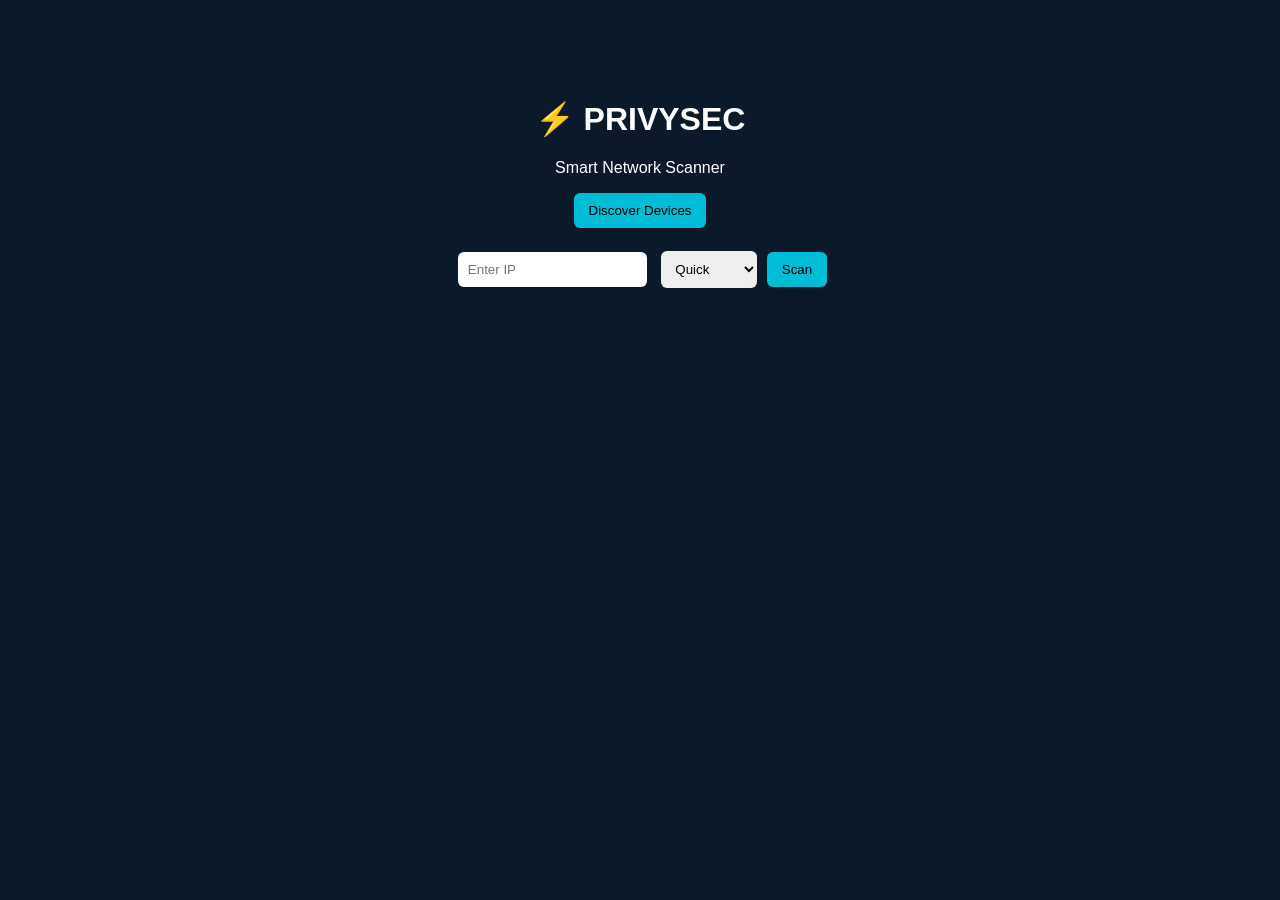
==== templates/index.html @ 0759f747 "all improved files , with web interface and new cli modes" ====
<!DOCTYPE html>
<html>
<head>
    <title>PRIVYSEC</title>
    <link rel="stylesheet" href="/static/style.css">
</head>
<body>

<div class="center-box">
    <h1>⚡ PRIVYSEC</h1>
    <p>Smart Network Scanner</p>

    <!-- DISCOVER -->
    <form action="/discover">
        <button class="btn">Discover Devices</button>
    </form>

    <br>

    <!-- DIRECT SCAN -->
    <form action="/scan" method="post">
        <input name="target" placeholder="Enter IP" required>

        <select name="mode">
            <option value="quick">Quick</option>
            <option value="balanced">Balanced</option>
            <option value="deep">Deep</option>
        </select>

        <button class="btn">Scan</button>
    </form>
</div>

</body>
</html>
---- static/style.css ----
body {
    margin: 0;
    font-family: Arial;
    background: #0b1a2b;
    color: white;
}

/* Center box */
.center-box {
    text-align: center;
    margin-top: 100px;
}

input, select {
    padding: 10px;
    margin: 5px;
    border-radius: 6px;
    border: none;
}

/* Buttons */
.btn {
    background: #00bcd4;
    color: black;
    padding: 10px 15px;
    border: none;
    cursor: pointer;
    border-radius: 6px;
}

.btn-secondary {
    background: #444;
    padding: 8px 12px;
    text-decoration: none;
    color: white;
    border-radius: 5px;
}

/* Layout */
.container {
    padding: 40px;
}

.grid {
    display: grid;
    grid-template-columns: repeat(auto-fit, minmax(250px, 1fr));
    gap: 20px;
}

/* Cards */
.card {
    background: #132c45;
    padding: 20px;
    border-radius: 12px;
    box-shadow: 0px 0px 10px rgba(0,0,0,0.5);
}

.highlight {
    border: 2px solid gold;
}

/* Dashboard */
.dashboard {
    display: flex;
}

.sidebar {
    width: 200px;
    background: #091421;
    padding: 20px;
}

.sidebar a {
    display: block;
    color: white;
    margin: 10px 0;
    text-decoration: none;
}

.main {
    flex: 1;
    padding: 30px;
}
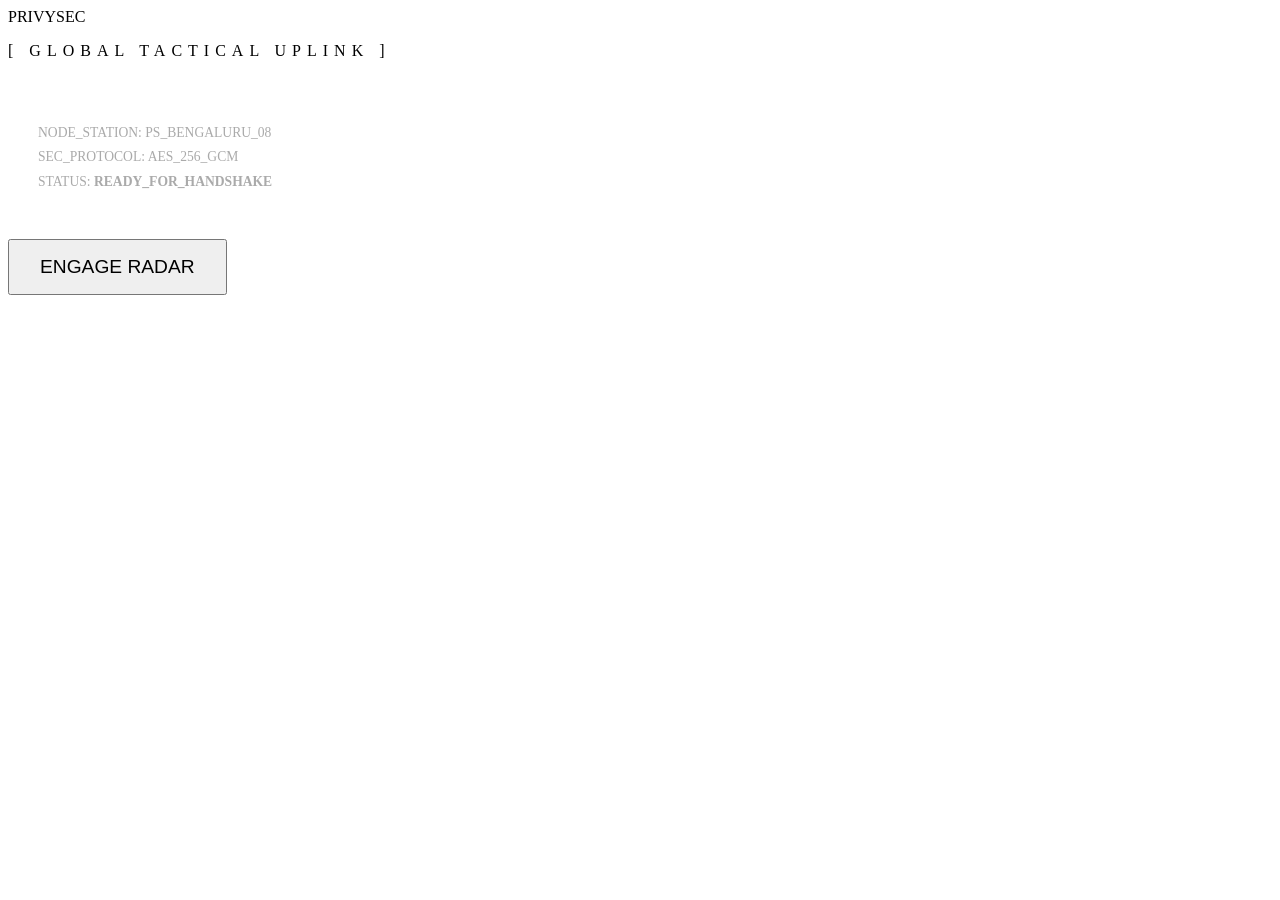
==== commit fbaa6c0b: "all improved files , new readme with snapshorts , how to install , how to run" ====
--- a/templates/index.html
+++ b/templates/index.html
@@ -1,35 +1,49 @@
 <!DOCTYPE html>
 <html>
 <head>
-    <title>PRIVYSEC</title>
-    <link rel="stylesheet" href="/static/style.css">
+    <link rel="stylesheet" href="{{ url_for('static', filename='style.css') }}">
+    <title>PRIVYSEC // INIT</title>
 </head>
 <body>
+    <div class="center-box">
+        <div class="glitch">PRIVYSEC</div>
+        <p style="letter-spacing: 6px; color: var(--main-color); text-shadow: 0 0 10px var(--main-glow);">[ GLOBAL TACTICAL UPLINK ]</p>
+        
+        <div class="card" style="display: inline-block; text-align: left; margin: 30px 0; padding: 15px 30px;">
+            <span style="color: #aaa; font-size: 0.85rem; line-height: 1.8;">
+                NODE_STATION: PS_BENGALURU_08<br>
+                SEC_PROTOCOL: AES_256_GCM<br>
+                STATUS: <span style="color: var(--main-color); font-weight: bold;">READY_FOR_HANDSHAKE</span>
+            </span>
+        </div>
+        <br>
 
-<div class="center-box">
-    <h1>⚡ PRIVYSEC</h1>
-    <p>Smart Network Scanner</p>
+        <button id="scan-btn" class="btn" onclick="startScan()" style="font-size: 1.2rem; padding: 15px 30px;">ENGAGE RADAR</button>
 
-    <!-- DISCOVER -->
-    <form action="/discover">
-        <button class="btn">Discover Devices</button>
-    </form>
+        <div id="loading" style="display:none; margin-top:30px; width: 300px; margin-left: auto; margin-right: auto;">
+            <p style="color: var(--warning-color); font-weight: bold; letter-spacing: 1px;">BRUTEFORCING TOPOLOGY...</p>
+            <div class="progress-container" style="height: 10px;">
+                <div class="progress-bar" id="startBar" style="width: 0%;"></div>
+            </div>
+        </div>
+    </div>
 
-    <br>
-
-    <!-- DIRECT SCAN -->
-    <form action="/scan" method="post">
-        <input name="target" placeholder="Enter IP" required>
-
-        <select name="mode">
-            <option value="quick">Quick</option>
-            <option value="balanced">Balanced</option>
-            <option value="deep">Deep</option>
-        </select>
-
-        <button class="btn">Scan</button>
-    </form>
-</div>
-
+    <script>
+    function startScan(){
+        document.getElementById("scan-btn").style.display = "none";
+        document.getElementById("loading").style.display = "block";
+        let width = 0;
+        let bar = document.getElementById("startBar");
+        let interval = setInterval(()=>{
+            width += Math.floor(Math.random() * 15) + 5; // Faster, chunkier loading
+            if(width > 100) width = 100;
+            bar.style.width = width + "%";
+            if(width >= 100){
+                clearInterval(interval);
+                setTimeout(() => { window.location.href = "/discover"; }, 300);
+            }
+        }, 150);
+    }
+    </script>
 </body>
 </html>
